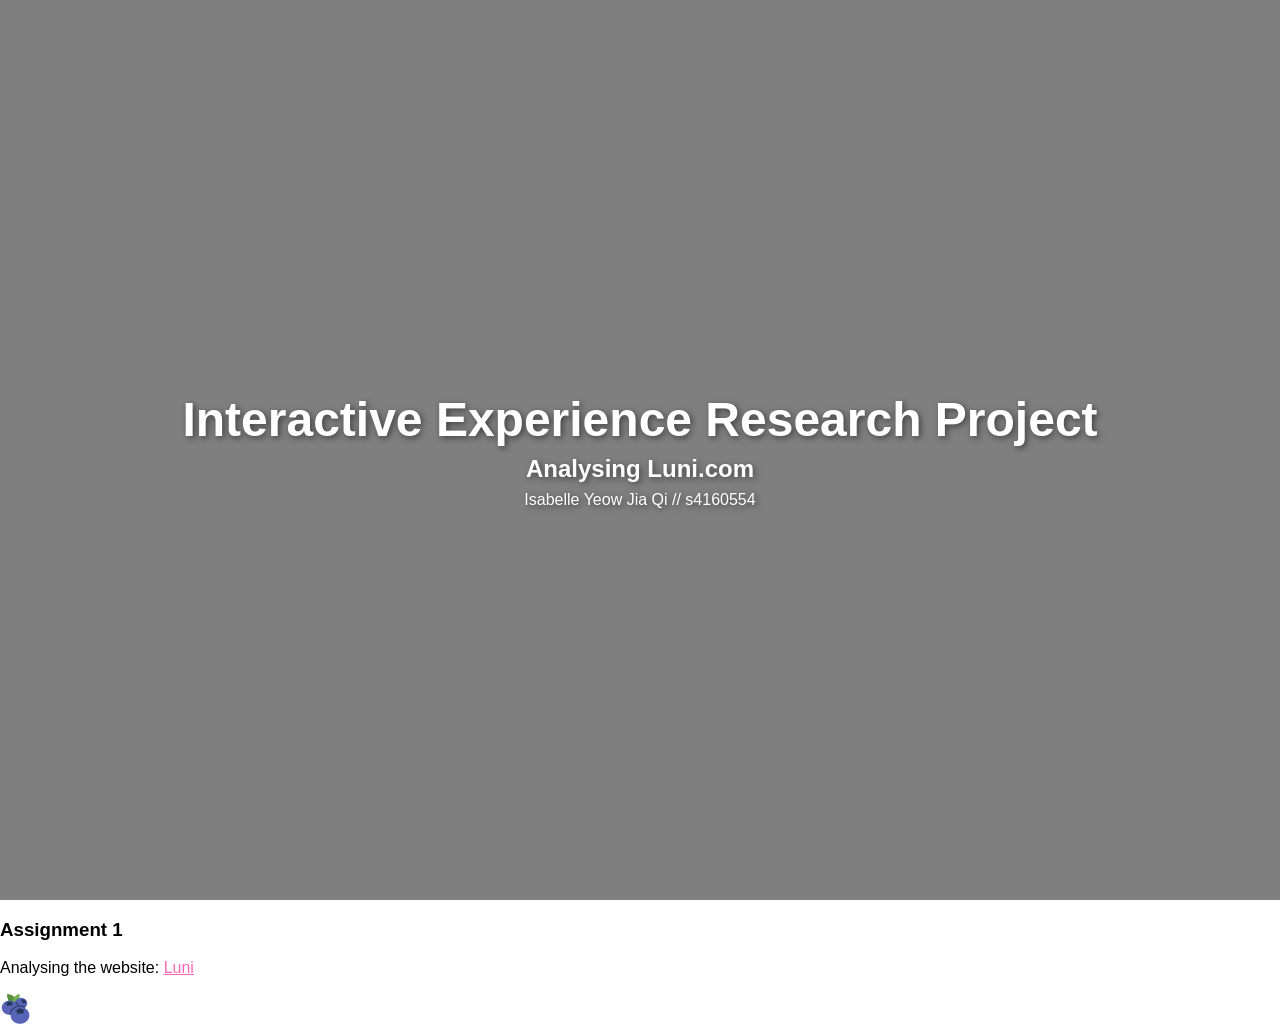
==== index.html @ 3b93ed71 "adjusting text sizes made it bigger and added drop shadow to make it easier to read. added some comm" ====
<!DOCTYPE html>
<html lang="en">

    <head>
<meta charset="UTF-8">
<meta name="viewport" content="width=device-width, initial-scale=1.0">
<title>Interactive Media</title>
<link rel="stylesheet" href="style.css">
    </head>
    <!--i linked the html file to my style to adjust everything-->
    <style>
            body {
                font-family: Arial, Helvetica, sans-serif;
                }
</style>
 <!--i chose this font because i wanted something easy quick and easy to read-->
</head>
      <body>

        <div class="video-hero">
    <video autoplay muted loop playsinline>
        <source src="img/landing-page.mp4" type="video/mp4">
    </video>
    <div class="hero-content">
        <h1>Interactive Experience Research Project</h1>
        <h3>Analysing Luni.com</h3>
        <p>Isabelle Yeow Jia Qi // s4160554</p>
    </div>
</div>
 <!--i wanted to try something new for the landing page and put a moving video for the first thing users see, i used a part of the screenrecording i took for this assignment. i searched around mdn to find out how to put this into my html and used claude to identify some errors i found while trying to reformat the video-->

<h3>Assignment 1</h3>

        <p>Analysing the website: 

            <a href= "https://luni.app" style="color: #ff69b4;">Luni</a>

        </p>
        <!--I asked claude.ai on the best fitting tags to use and I was contemplating between span and a href, it told me which one was best suited for this and I decided to go with a href as it allows the user to be brought to the link of the website as well.-->

    <img src="img/blueberry.png">  
        <!--write short comments here-->
        <!--== write long comments here ==-->
    </body>
</html>
---- style.css ----
* {
    box-sizing: border-box;
}

body {
    margin: 0;
    overflow-x: hidden;
    font-family: Arial, Helvetica, sans-serif;
}

.video-hero {
    position: relative;
    width: 100vw;
    max-width: 100%;
    height: 100vh;
    overflow: hidden;
    margin: 0;
}

.video-hero video {
    position: absolute;
    top: 0;
    left: 0;
    width: 100%;
    height: 100%;
    object-fit: cover;
}
/*these are some mdn and claude features that i searched about to help make format and make the video look nice*/
.video-hero::before {
    content: "";
    position: absolute;
    inset: 0;
    background: rgba(0, 0, 0, 0.5);
}

.hero-content {
    position: relative;
    z-index: 1;
    display: flex;
    flex-direction: column;
    align-items: center;
    justify-content: center;
    height: 100%;
    color: white;
    text-align: center;
    gap: 0.5rem;
}
.hero-content h1 {
    font-size: 3rem;
    margin: 0;
    text-shadow: 2px 2px 6px rgba(0, 0, 0, 0.5);
}

.hero-content h3 {
    font-size: 1.5rem;
    margin: 0;
    text-shadow: 2px 2px 6px rgba(0, 0, 0, 0.5);
}

.hero-content p {
    font-size: 1rem;
    margin: 0;
    text-shadow: 2px 2px 6px rgba(0, 0, 0, 0.5);
}
/*adjusting the text size and adding drop shadow to make it even easier to read since both pastel background and white text might clash*/

.hero-content h1,
.hero-content h3,
.hero-content p {
    margin: 0;
}
/*adding adjustments to the text so that everything is closer together and aligned in the middle*/

.video-hero video {
    position: absolute;
    top: 0;
    left: 0;
    width: 100%;
    height: 100%;
    object-fit: cover;
    filter: blur(4px);
}
/*i added blur to make the words more readable for the users, i think this makes the text a lot more clearer without taking away the movements of the video*/
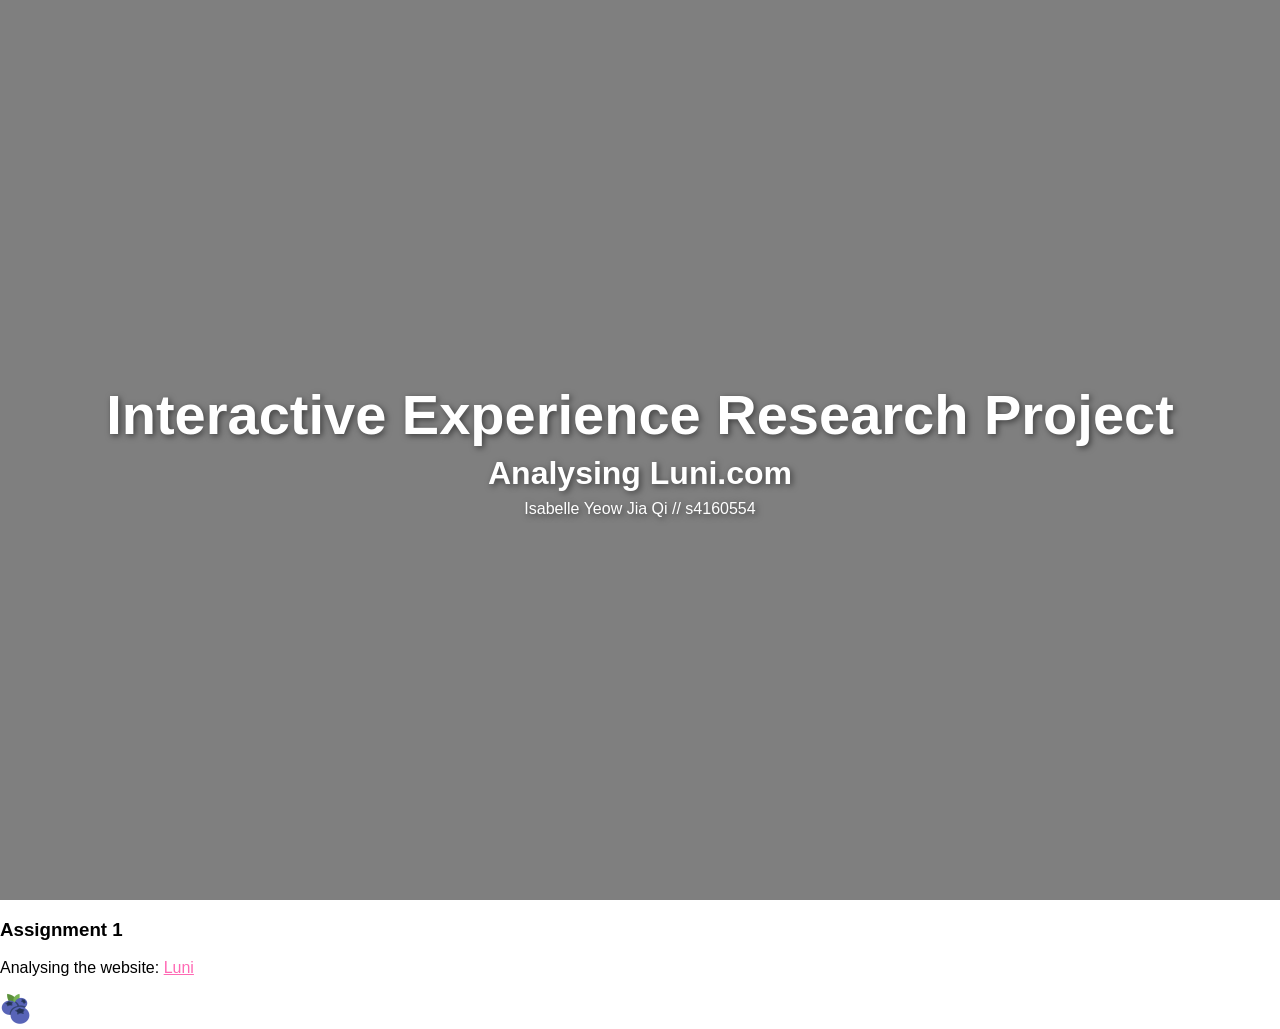
==== commit 756b7ef4: "more editing" ====
--- a/index.html
+++ b/index.html
@@ -12,9 +12,9 @@
             body {
                 font-family: Arial, Helvetica, sans-serif;
                 }
-</style>
+    </style>
  <!--i chose this font because i wanted something easy quick and easy to read-->
-</head>
+    </head>
       <body>
 
         <div class="video-hero">
--- a/style.css
+++ b/style.css
@@ -46,13 +46,13 @@
     gap: 0.5rem;
 }
 .hero-content h1 {
-    font-size: 3rem;
+    font-size: 3.5rem;
     margin: 0;
     text-shadow: 2px 2px 6px rgba(0, 0, 0, 0.5);
 }
 
 .hero-content h3 {
-    font-size: 1.5rem;
+    font-size: 2rem;
     margin: 0;
     text-shadow: 2px 2px 6px rgba(0, 0, 0, 0.5);
 }
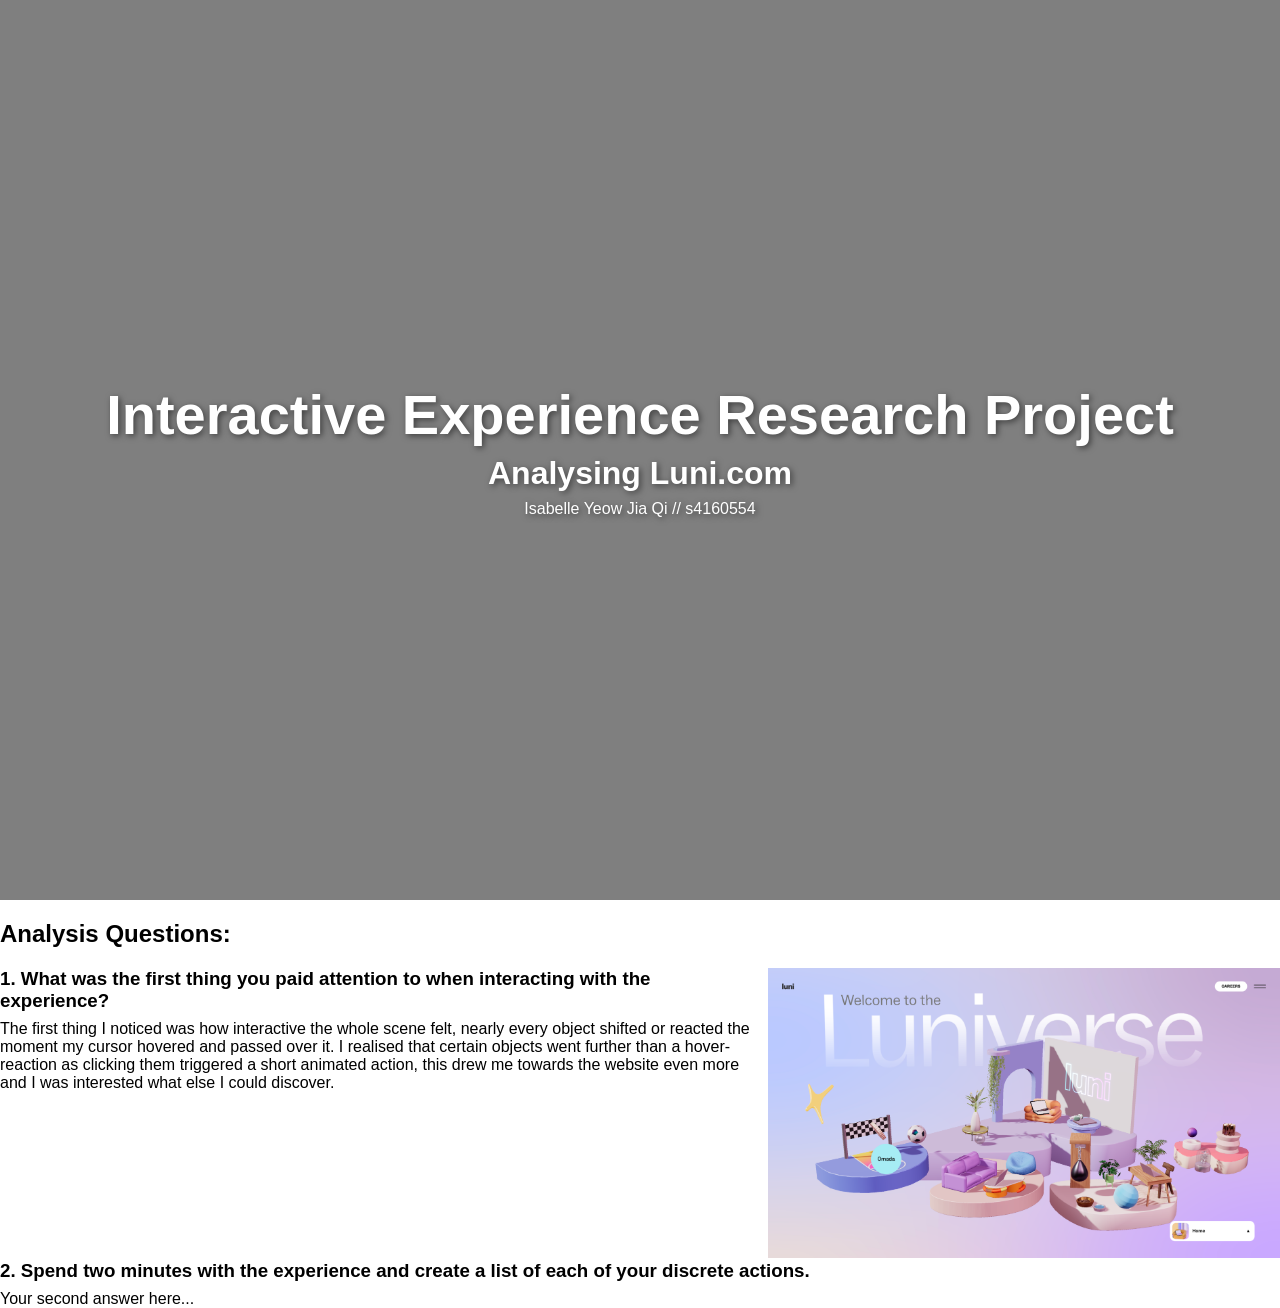
==== commit 94ba89ba: "first and second questio putting in the question, answers and images" ====
--- a/index.html
+++ b/index.html
@@ -29,16 +29,27 @@
 </div>
  <!--i wanted to try something new for the landing page and put a moving video for the first thing users see, i used a part of the screenrecording i took for this assignment. i searched around mdn to find out how to put this into my html and used claude to identify some errors i found while trying to reformat the video-->
 
-<h3>Assignment 1</h3>
 
-        <p>Analysing the website: 
 
-            <a href= "https://luni.app" style="color: #ff69b4;">Luni</a>
+ <h2>Analysis Questions:</h2>
+ <div class="all-questions">
+     <div class="question-row">
+        <div class="question-text">
+            <h3>1. What was the first thing you paid attention to when interacting with the experience?</h3>
+            <p>The first thing I noticed was how interactive the whole scene felt, nearly every object shifted or reacted the moment my cursor hovered and passed over it. I realised that certain objects went further than a hover-reaction as clicking them triggered a short animated action, this drew me towards the website even more and I was interested what else I could discover.</p>
+        </div>
+    <img src="img/luni-1.png" alt="Screenshot of Luni interaction">
+    </div>
+    <!--added my first question and answer with an image beside it-->
 
-        </p>
-        <!--I asked claude.ai on the best fitting tags to use and I was contemplating between span and a href, it told me which one was best suited for this and I decided to go with a href as it allows the user to be brought to the link of the website as well.-->
-
-    <img src="img/blueberry.png">  
+    <div class="question-row">
+        <div class="question-text">
+            <h3>2. Spend two minutes with the experience and create a list of each of your discrete actions.</h3>
+            <p>Your second answer here...</p>
+    </div>
+    
+    </div>
+    <!--comment-->
         <!--write short comments here-->
         <!--== write long comments here ==-->
     </body>
--- a/style.css
+++ b/style.css
@@ -80,4 +80,33 @@
     object-fit: cover;
     filter: blur(4px);
 }
-/*i added blur to make the words more readable for the users, i think this makes the text a lot more clearer without taking away the movements of the video*/+/*i added blur to make the words more readable for the users, i think this makes the text a lot more clearer without taking away the movements of the video*/
+
+.all-questions {
+    display: flex;
+    flex-direction: column;
+    gap: 0.1rem;
+}
+.question-row {
+    display: flex;
+    width: 100%;
+    gap: 0.5rem;
+    align-items: flex-start;
+}
+.question-text {
+    flex: 1;
+}
+
+.question-text h3 {
+    margin: 0 0 0.5rem 0;
+}
+
+.question-text p {
+    margin: 0;
+}
+
+.question-row img {
+    max-width: 40%;
+    height: auto;
+}
+/*trying to fix the size of the image and making sure that they are side by side to make it look more clean and orderly as well as the text*/
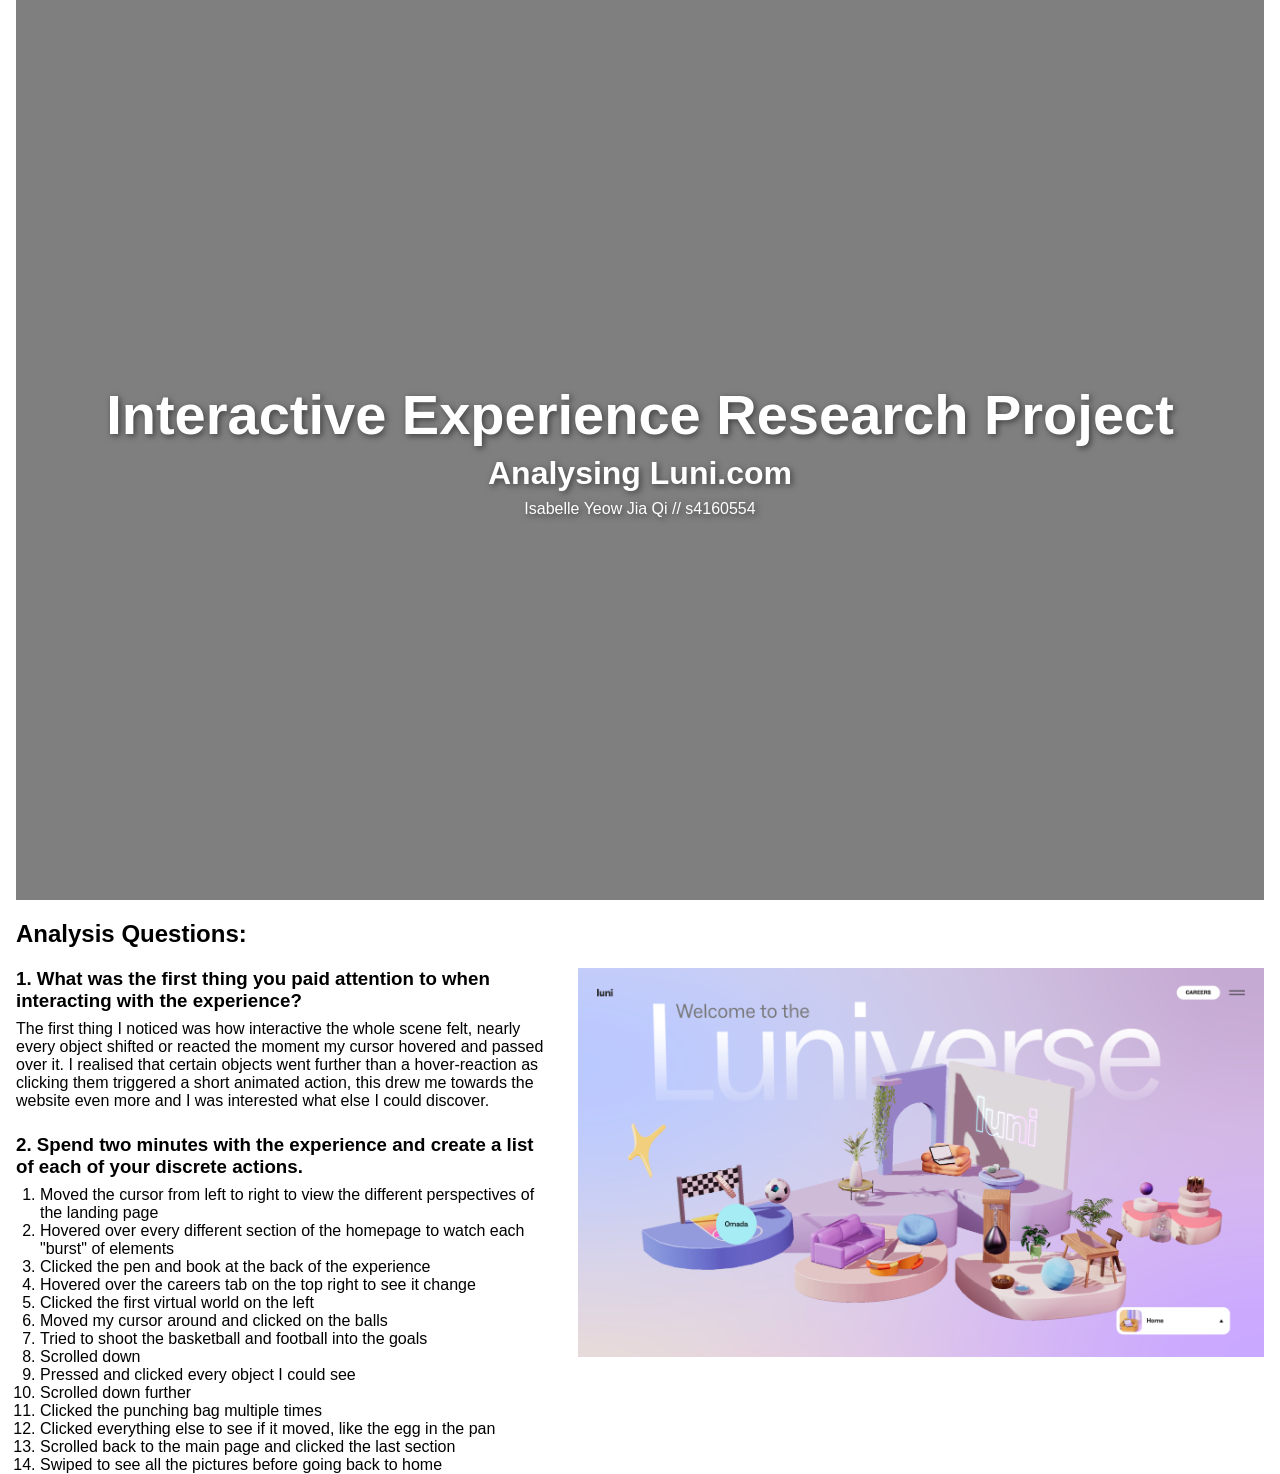
==== commit f32cfc2c: "editing" ====
--- a/index.html
+++ b/index.html
@@ -33,20 +33,35 @@
 
  <h2>Analysis Questions:</h2>
  <div class="all-questions">
-     <div class="question-row">
+
+     <div class="question-group">
+        <div class="questions-column">
+            <div class="question-text">
+                <h3>1. What was the first thing you paid attention to when interacting with the experience?</h3>
+                    <p>The first thing I noticed was how interactive the whole scene felt, nearly every object shifted or reacted the moment my cursor hovered and passed over it. I realised that certain objects went further than a hover-reaction as clicking them triggered a short animated action, this drew me towards the website even more and I was interested what else I could discover.</p>
+        </div>
         <div class="question-text">
-            <h3>1. What was the first thing you paid attention to when interacting with the experience?</h3>
-            <p>The first thing I noticed was how interactive the whole scene felt, nearly every object shifted or reacted the moment my cursor hovered and passed over it. I realised that certain objects went further than a hover-reaction as clicking them triggered a short animated action, this drew me towards the website even more and I was interested what else I could discover.</p>
-        </div>
+    <h3>2. Spend two minutes with the experience and create a list of each of your discrete actions.</h3>
+    <ol>
+        <li>Moved the cursor from left to right to view the different perspectives of the landing page</li>
+        <li>Hovered over every different section of the homepage to watch each "burst" of elements</li>
+        <li>Clicked the pen and book at the back of the experience</li>
+        <li>Hovered over the careers tab on the top right to see it change</li>
+        <li>Clicked the first virtual world on the left</li>
+        <li>Moved my cursor around and clicked on the balls</li>
+        <li>Tried to shoot the basketball and football into the goals</li>
+        <li>Scrolled down</li>
+        <li>Pressed and clicked every object I could see</li>
+        <li>Scrolled down further</li>
+        <li>Clicked the punching bag multiple times</li>
+        <li>Clicked everything else to see if it moved, like the egg in the pan</li>
+        <li>Scrolled back to the main page and clicked the last section</li>
+        <li>Swiped to see all the pictures before going back to home</li>
+    </ol>
+</div>
+    </div>
     <img src="img/luni-1.png" alt="Screenshot of Luni interaction">
-    </div>
-    <!--added my first question and answer with an image beside it-->
-
-    <div class="question-row">
-        <div class="question-text">
-            <h3>2. Spend two minutes with the experience and create a list of each of your discrete actions.</h3>
-            <p>Your second answer here...</p>
-    </div>
+</div>
     
     </div>
     <!--comment-->
--- a/style.css
+++ b/style.css
@@ -4,6 +4,7 @@
 
 body {
     margin: 0;
+    padding: 0 1rem;
     overflow-x: hidden;
     font-family: Arial, Helvetica, sans-serif;
 }
@@ -14,17 +15,9 @@
     max-width: 100%;
     height: 100vh;
     overflow: hidden;
-    margin: 0;
+    margin: 00rem;
 }
 
-.video-hero video {
-    position: absolute;
-    top: 0;
-    left: 0;
-    width: 100%;
-    height: 100%;
-    object-fit: cover;
-}
 /*these are some mdn and claude features that i searched about to help make format and make the video look nice*/
 .video-hero::before {
     content: "";
@@ -87,14 +80,17 @@
     flex-direction: column;
     gap: 0.1rem;
 }
-.question-row {
+.question-group {
     display: flex;
-    width: 100%;
-    gap: 0.5rem;
+    gap: 1.5rem;
     align-items: flex-start;
 }
-.question-text {
+
+.questions-column {
     flex: 1;
+    display: flex;
+    flex-direction: column;
+    gap: 1.5rem;
 }
 
 .question-text h3 {
@@ -105,8 +101,26 @@
     margin: 0;
 }
 
+.question-group img {
+    max-width: 55%;
+    height: auto;
+}
+
 .question-row img {
     max-width: 40%;
+    max-height: 250px;
+    object-fit: cover;
     height: auto;
 }
-/*trying to fix the size of the image and making sure that they are side by side to make it look more clean and orderly as well as the text*/+/*trying to fix the size of the image and making sure that they are side by side to make it look more clean and orderly as well as the text*/
+
+ol {
+    list-style: decimal;
+    padding-left: 1.5rem;
+}
+
+.question-text ol {
+    margin: 0;
+}
+/* i added numbers to the list to make it easier to read*/
+
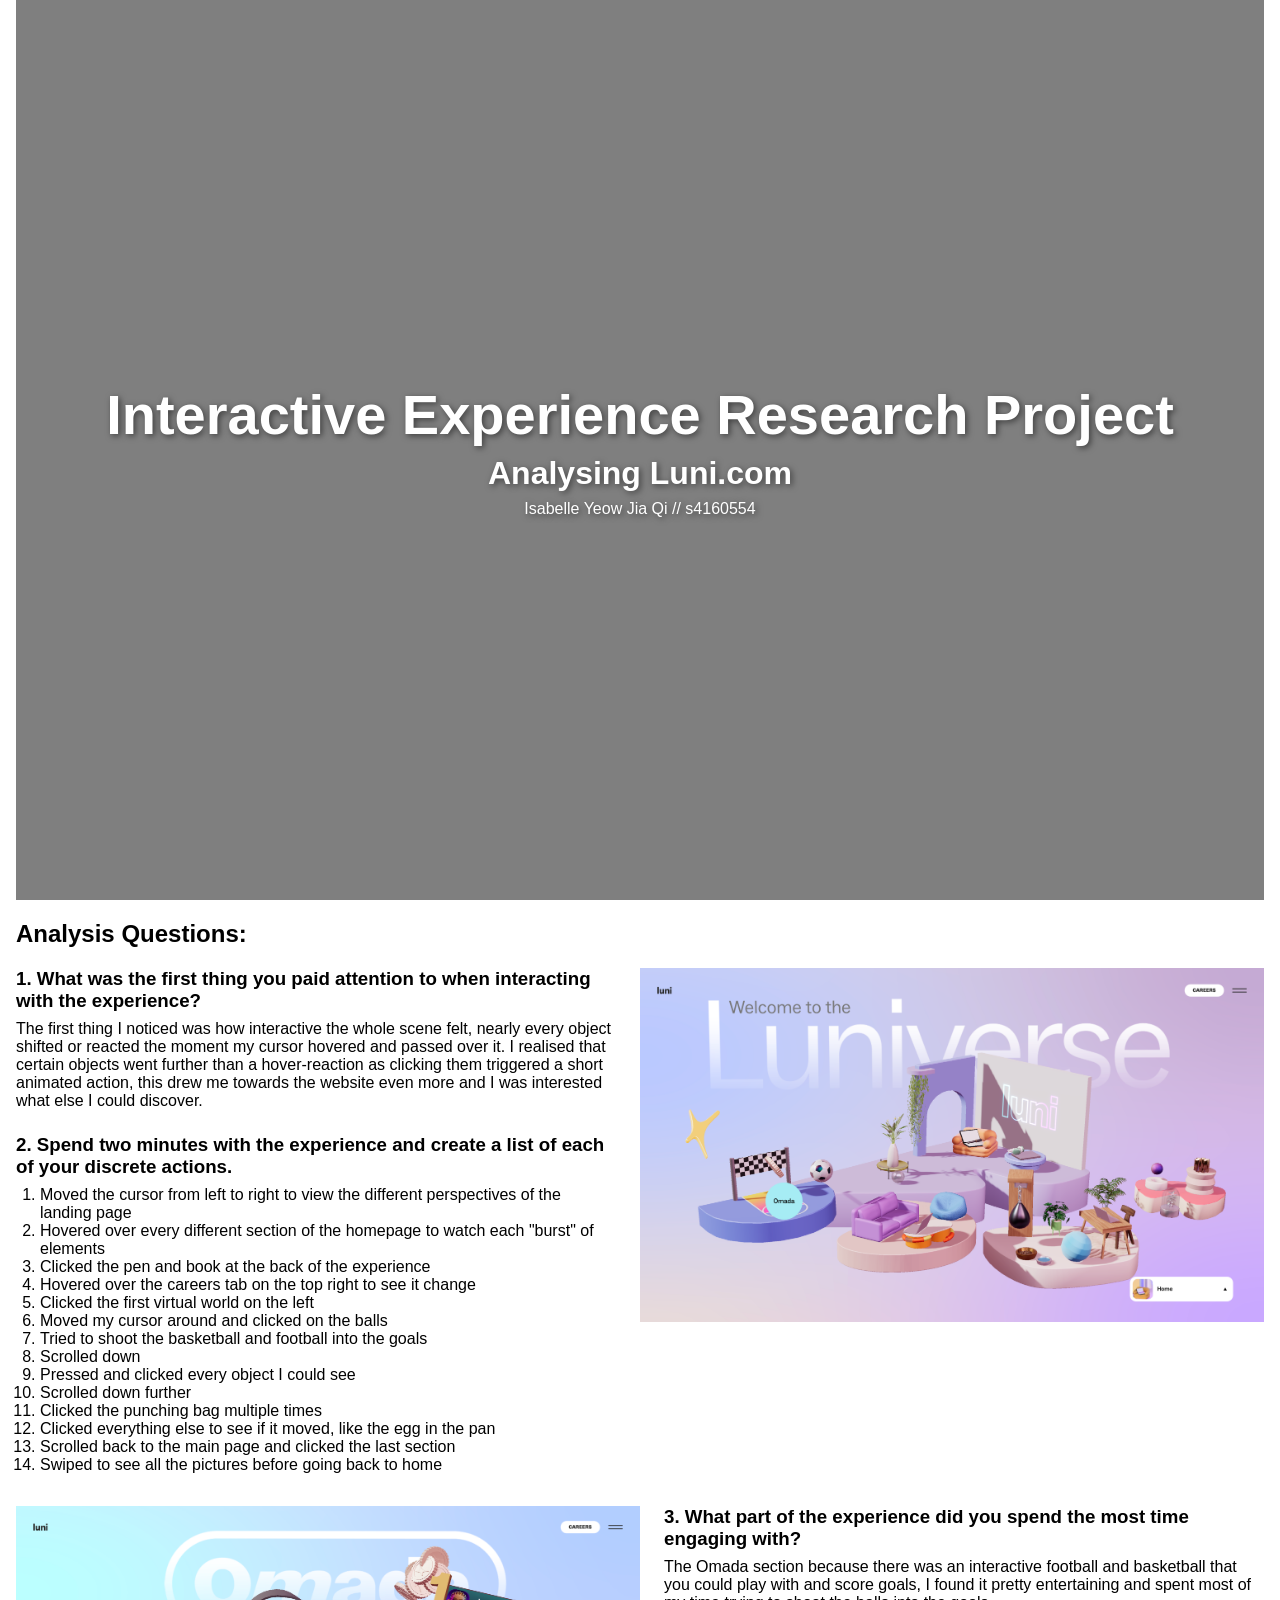
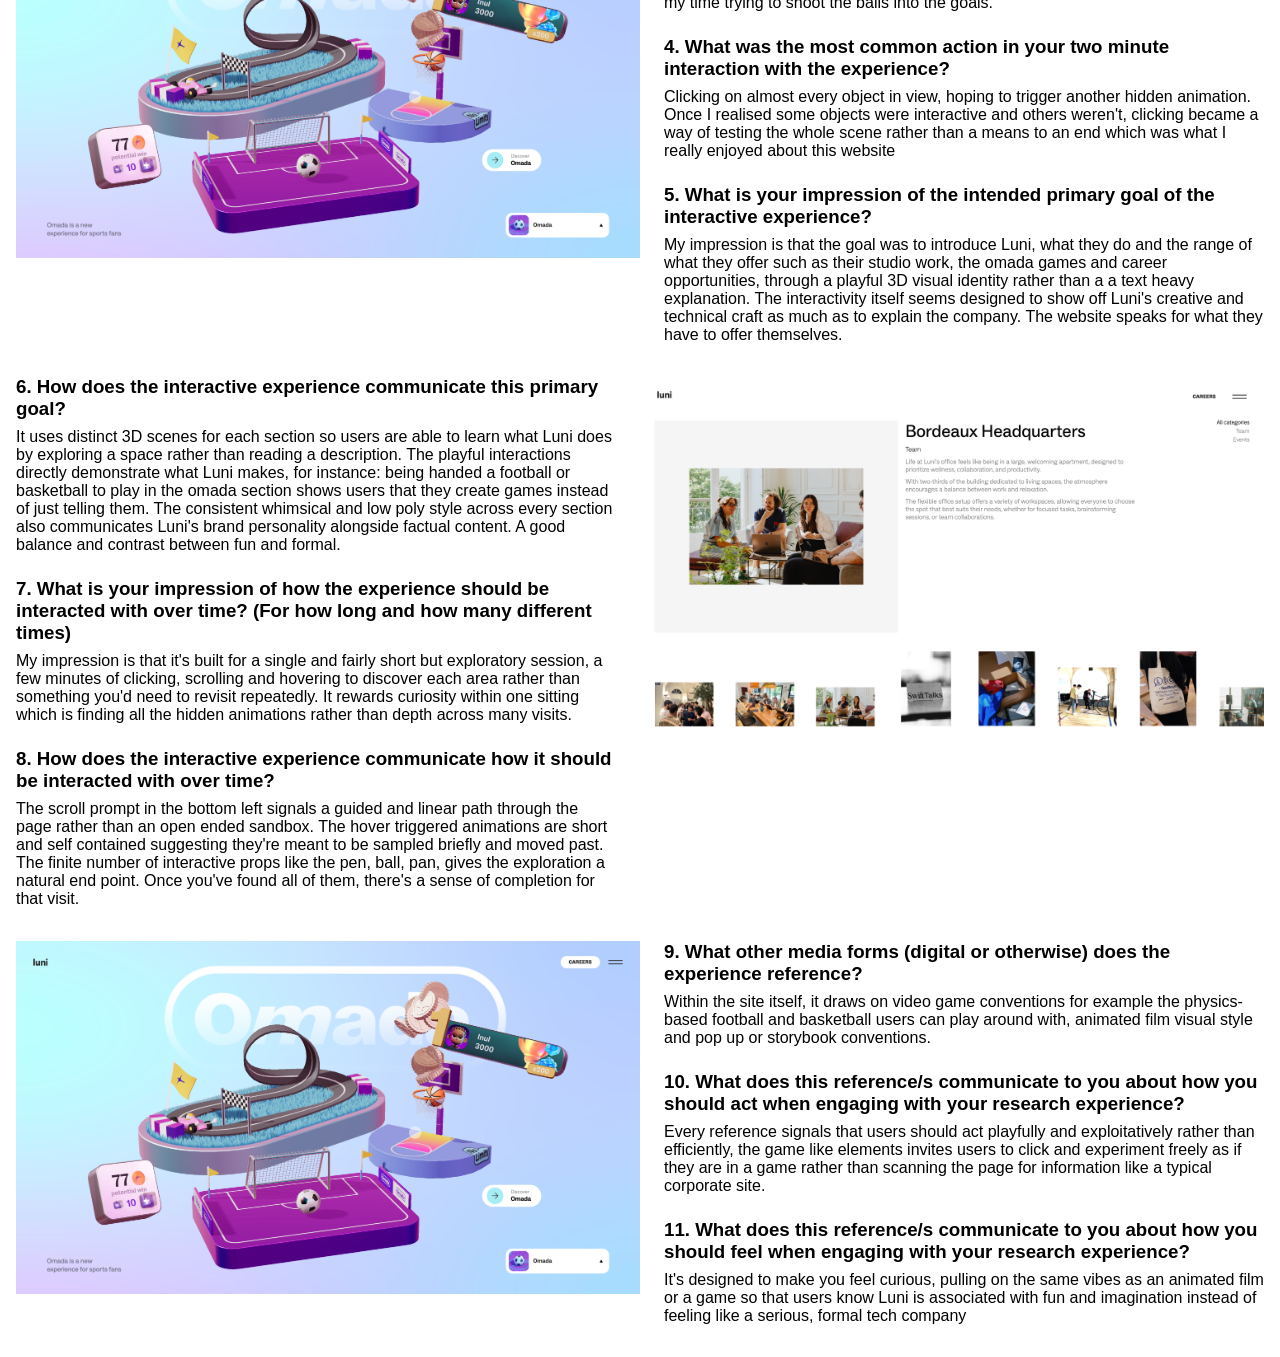
==== commit c3b10717: "added a lot of the next few questions added images and texts of the next few ques" ====
--- a/index.html
+++ b/index.html
@@ -58,12 +58,72 @@
         <li>Scrolled back to the main page and clicked the last section</li>
         <li>Swiped to see all the pictures before going back to home</li>
     </ol>
+    <!--added lists to the second question to show format and its easier to read. i made this under the first question and beside the image to make it aesthetically pleasing.-->
 </div>
     </div>
     <img src="img/luni-1.png" alt="Screenshot of Luni interaction">
 </div>
     
     </div>
+
+        <div class="question-group reverse">
+            <div class="questions-column">
+            <div class="question-text">
+                <h3>3. What part of the experience did you spend the most time engaging with?</h3>
+                    <p>The Omada section because there was an interactive football and basketball that you could play with and score goals, I found it pretty entertaining and spent most of my time trying to shoot the balls into the goals. </p>
+        </div>
+        <div class="question-text">
+            <h3>4. What was the most common action in your two minute interaction with the experience?</h3>
+            <p>Clicking on almost every object in view, hoping to trigger another hidden animation. Once I realised some objects were interactive and others weren't, clicking became a way of testing the whole scene rather than a means to an end which was what I really enjoyed about this website</p>
+        </div>
+        <div class="question-text">
+            <h3>5. What is your impression of the intended primary goal of the interactive experience?</h3>
+            <p>My impression is that the goal was to introduce Luni, what they do and the range of what they offer such as their studio work, the omada games and career opportunities, through a playful 3D visual identity rather than a a text heavy explanation. The interactivity itself seems designed to show off Luni's creative and technical craft as much as to explain the company. The website speaks for what they have to offer themselves.</p>
+        </div>
+    </div>
+    <img src="img/bkb.png">
+</div>
+<!--placed the next few questions on the other side, inserted a picture of basketball because it relates to the answers-->
+
+ <div class="all-questions">
+
+     <div class="question-group">
+        <div class="questions-column">
+            <div class="question-text">
+                <h3>6. How does the interactive experience communicate this primary goal?</h3>
+                    <p>It uses distinct 3D scenes for each section so users are able to learn what Luni does by exploring a space rather than reading a description. The playful interactions directly demonstrate what Luni makes, for instance: being handed a football or basketball to play in the omada section shows users that they create games instead of just telling them. The consistent whimsical and low poly style across every section also communicates Luni's brand personality alongside factual content. A good balance and contrast between fun and formal.</p>
+        </div>
+            <div class="question-text">
+                <h3>7. What is your impression of how the experience should be interacted with over time? (For how long and how many different times)</h3>
+                    <p>My impression is that it's built for a single and fairly short but exploratory session, a few minutes of clicking, scrolling and hovering to discover each area rather than something you'd need to revisit repeatedly. It rewards curiosity within one sitting which is finding all the hidden animations rather than depth across many visits.</p>
+        </div>
+        <div class="question-text">
+        <h3>8. How does the interactive experience communicate how it should be interacted with over time?</h3>
+            <p>The scroll prompt in the bottom left signals a guided and linear path through the page rather than an open ended sandbox. The hover triggered animations are short and self contained suggesting they're meant to be sampled briefly and moved past. The finite number of interactive props like the pen, ball, pan, gives the exploration a natural end point. Once you've found all of them, there's a sense of completion for that visit.</p>
+        </div>
+        </div>
+            <img src="img/luni-2.png">
+        </div>
+<!--formatted and fixed the next 3 answers, had a bit of difficulty trying to align them all together and after rereading my code about 4 to 5 times i realised that i had an extra </div> that i wasnt aware of. after i took it out everything was where i wanted it to be.-->
+         <div class="question-group reverse">
+            <div class="questions-column">
+            <div class="question-text">
+                <h3>9. What other media forms (digital or otherwise) does the experience reference?</h3>
+                    <p>Within the site itself, it draws on video game conventions for example the physics-based football and basketball users can play around with, animated film visual style and pop up or storybook conventions.</p>
+            </div>
+                <div class="question-text">
+                    <h3>10. What does this reference/s communicate to you about how you should act when engaging with your research experience?</h3>
+                        <p>Every reference signals that users should act playfully and exploitatively rather than efficiently, the game like elements invites users to click and experiment freely as if they are in a game rather than scanning the page for information like a typical corporate site.</p>
+            </div>
+                <div class="question-text">
+                    <h3>11. What does this reference/s communicate to you about how you should feel when engaging with your research experience?</h3>
+                        <p>It's designed to make you feel curious, pulling on the same vibes as an animated film or a game so that users know Luni is associated with fun and imagination instead of feeling like a serious, formal tech company</p>
+                </div>
+                </div>
+    <img src="img/bkb.png">
+</div>
+    
+    
     <!--comment-->
         <!--write short comments here-->
         <!--== write long comments here ==-->
--- a/style.css
+++ b/style.css
@@ -15,7 +15,7 @@
     max-width: 100%;
     height: 100vh;
     overflow: hidden;
-    margin: 00rem;
+    margin: 0rem;
 }
 
 /*these are some mdn and claude features that i searched about to help make format and make the video look nice*/
@@ -84,10 +84,11 @@
     display: flex;
     gap: 1.5rem;
     align-items: flex-start;
+    margin-bottom: 2rem;
 }
 
 .questions-column {
-    flex: 1;
+    flex: 2;
     display: flex;
     flex-direction: column;
     gap: 1.5rem;
@@ -102,7 +103,7 @@
 }
 
 .question-group img {
-    max-width: 55%;
+    max-width: 50%;
     height: auto;
 }
 
@@ -124,3 +125,12 @@
 }
 /* i added numbers to the list to make it easier to read*/
 
+.question-group.reverse {
+    flex-direction: row-reverse;
+}
+.question-group.reverse img {
+    max-width: 50%;
+}
+/* i want to do the same thing again but the other way around so i looked for something that could flip it on mdn and it showed me this option.*/
+
+
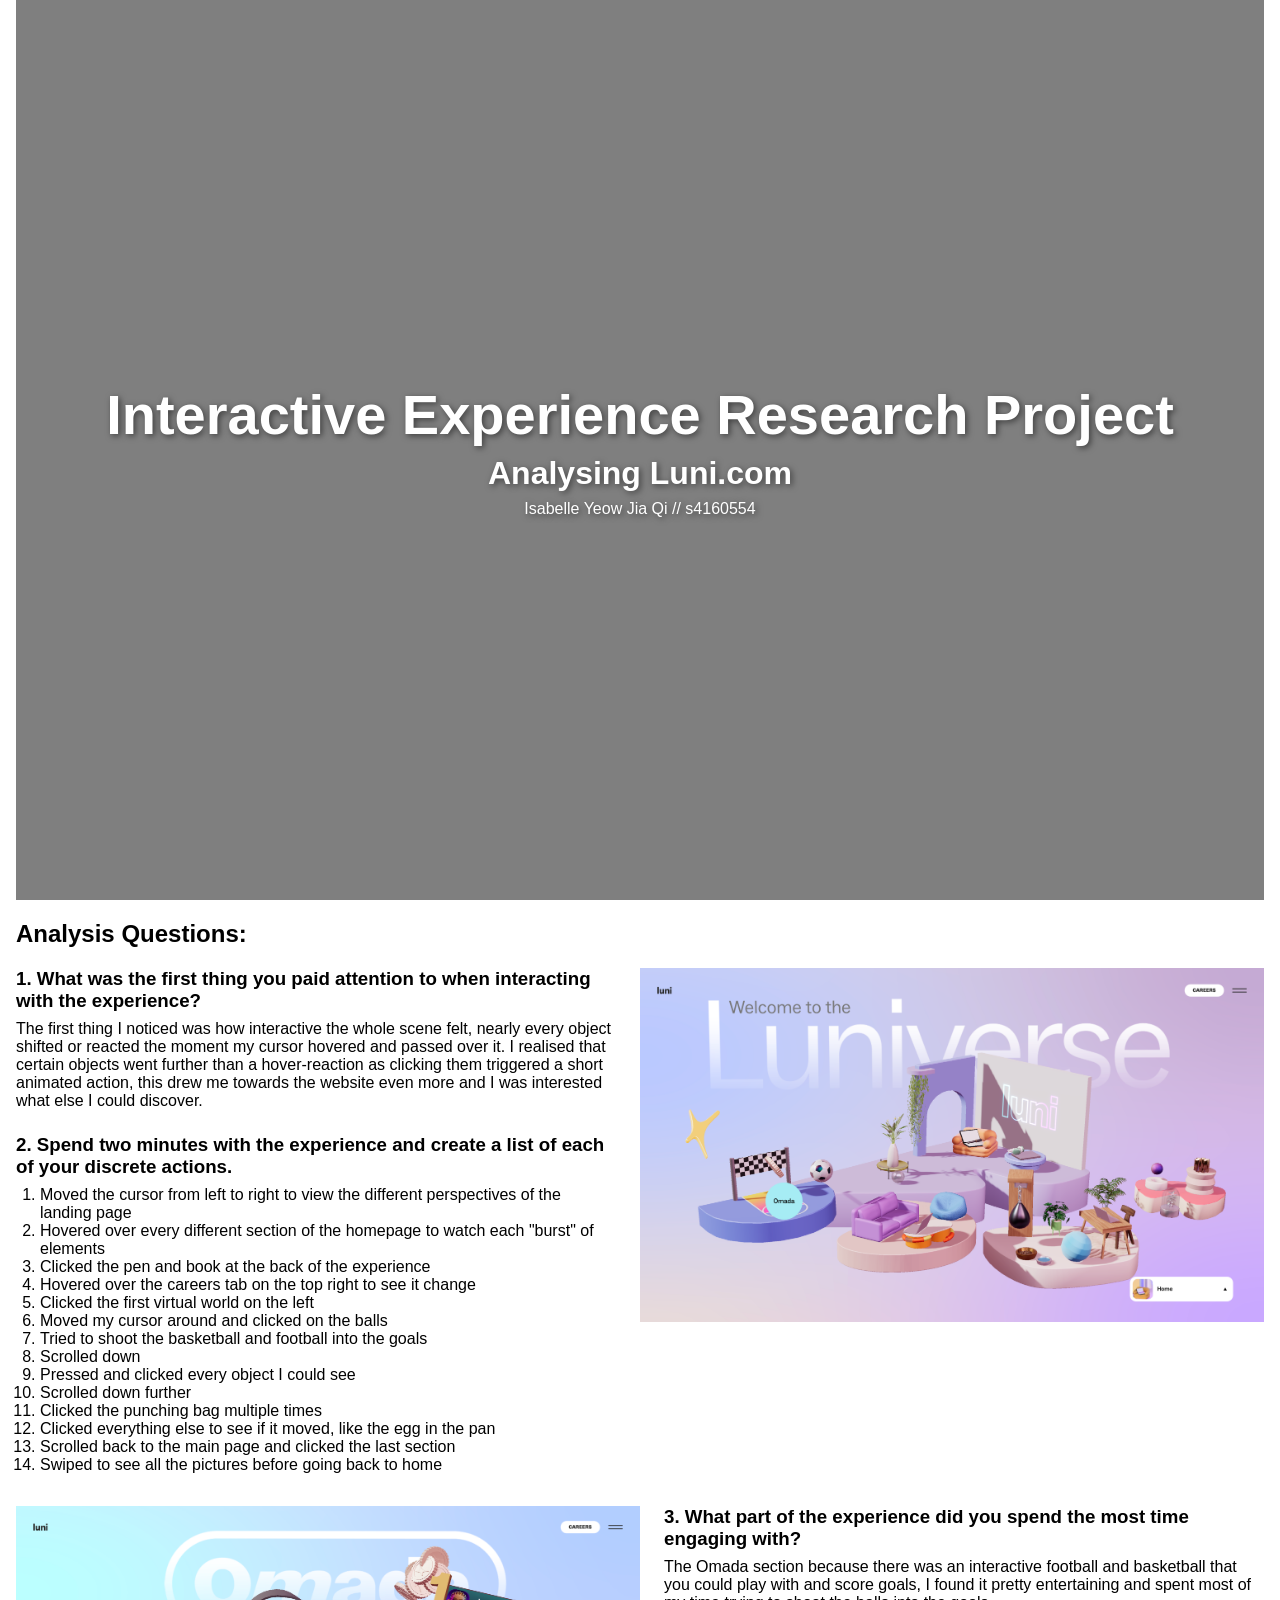
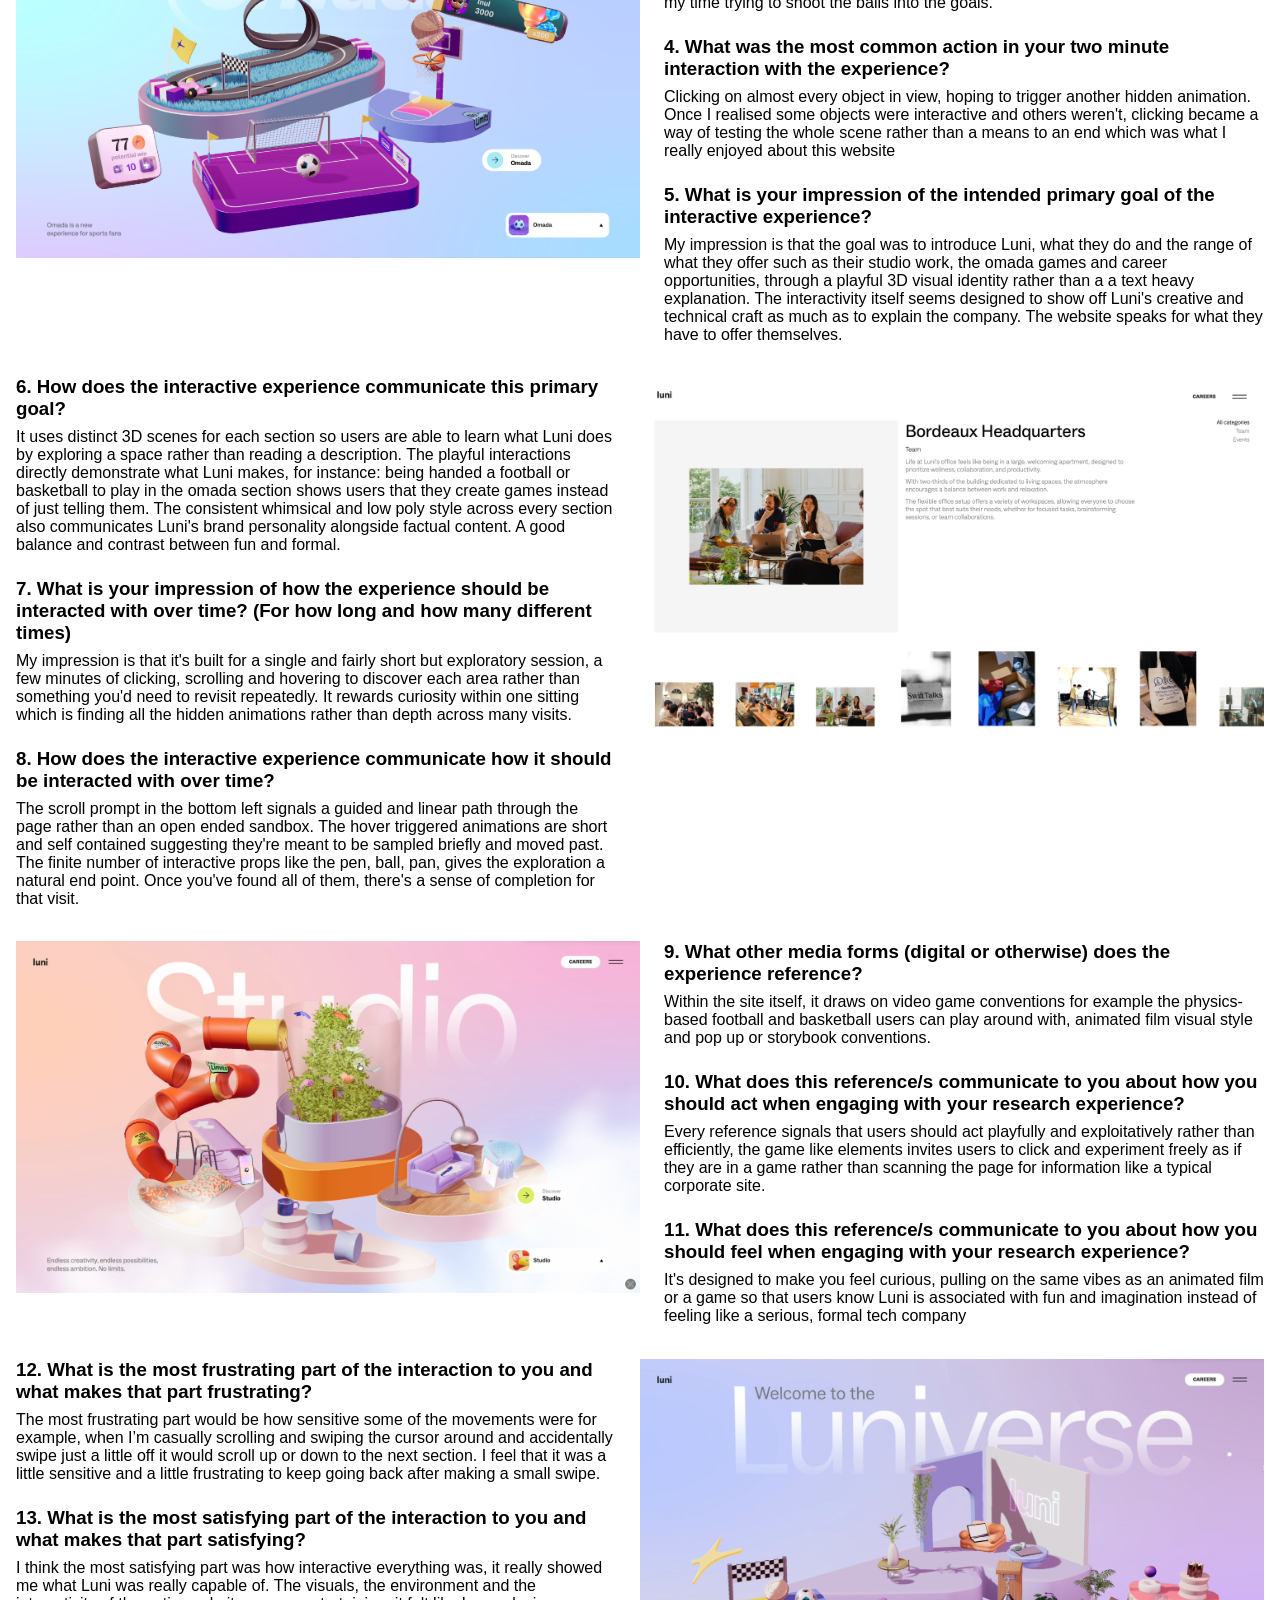
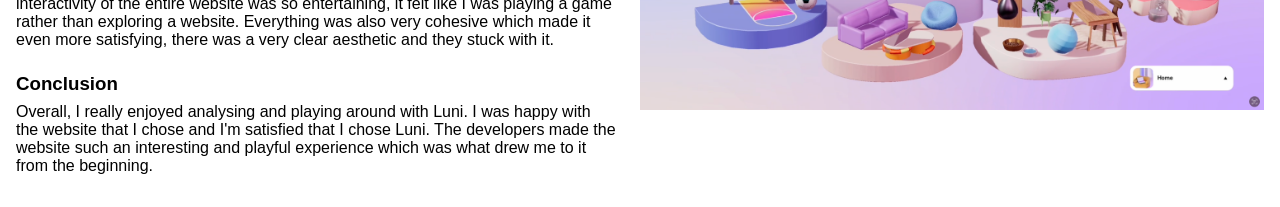
==== commit 3aea51e8: "final questions and images added" ====
--- a/index.html
+++ b/index.html
@@ -120,10 +120,30 @@
                         <p>It's designed to make you feel curious, pulling on the same vibes as an animated film or a game so that users know Luni is associated with fun and imagination instead of feeling like a serious, formal tech company</p>
                 </div>
                 </div>
-    <img src="img/bkb.png">
+    <img src="img/studio.png">
 </div>
+<!--next set of questions added, keeping the same format-->
     
-    
+ <div class="all-questions">
+
+     <div class="question-group">
+        <div class="questions-column">
+            <div class="question-text">
+                <h3>12. What is the most frustrating part of the interaction to you and what makes that part frustrating?</h3>
+                    <p>The most frustrating part would be how sensitive some of the movements were for example, when I’m casually scrolling and swiping the cursor around and accidentally swipe just a little off it would scroll up or down to the next section. I feel that it was a little sensitive and a little frustrating to keep going back after making a small swipe.</p>
+        </div>
+            <div class="question-text">
+                <h3>13. What is the most satisfying part of the interaction to you and what makes that part satisfying?</h3>
+                    <p>I think the most satisfying part was how interactive everything was, it really showed me what Luni was really capable of. The visuals, the environment and the interactivity of the entire website was so entertaining, it felt like I was playing a game rather than exploring a website. Everything was also very cohesive which made it even more satisfying, there was a very clear aesthetic and they stuck with it. </p>
+        </div>
+        <div class="question-text">
+        <h3>Conclusion</h3>
+            <p>Overall, I really enjoyed analysing and playing around with Luni. I was happy with the website that I chose and I'm satisfied that I chose Luni. The developers made the website such an interesting and playful experience which was what drew me to it from the beginning.</p>
+        </div>
+        </div>
+            <img src="img/mainscreen.png">
+        </div>    
+
     <!--comment-->
         <!--write short comments here-->
         <!--== write long comments here ==-->
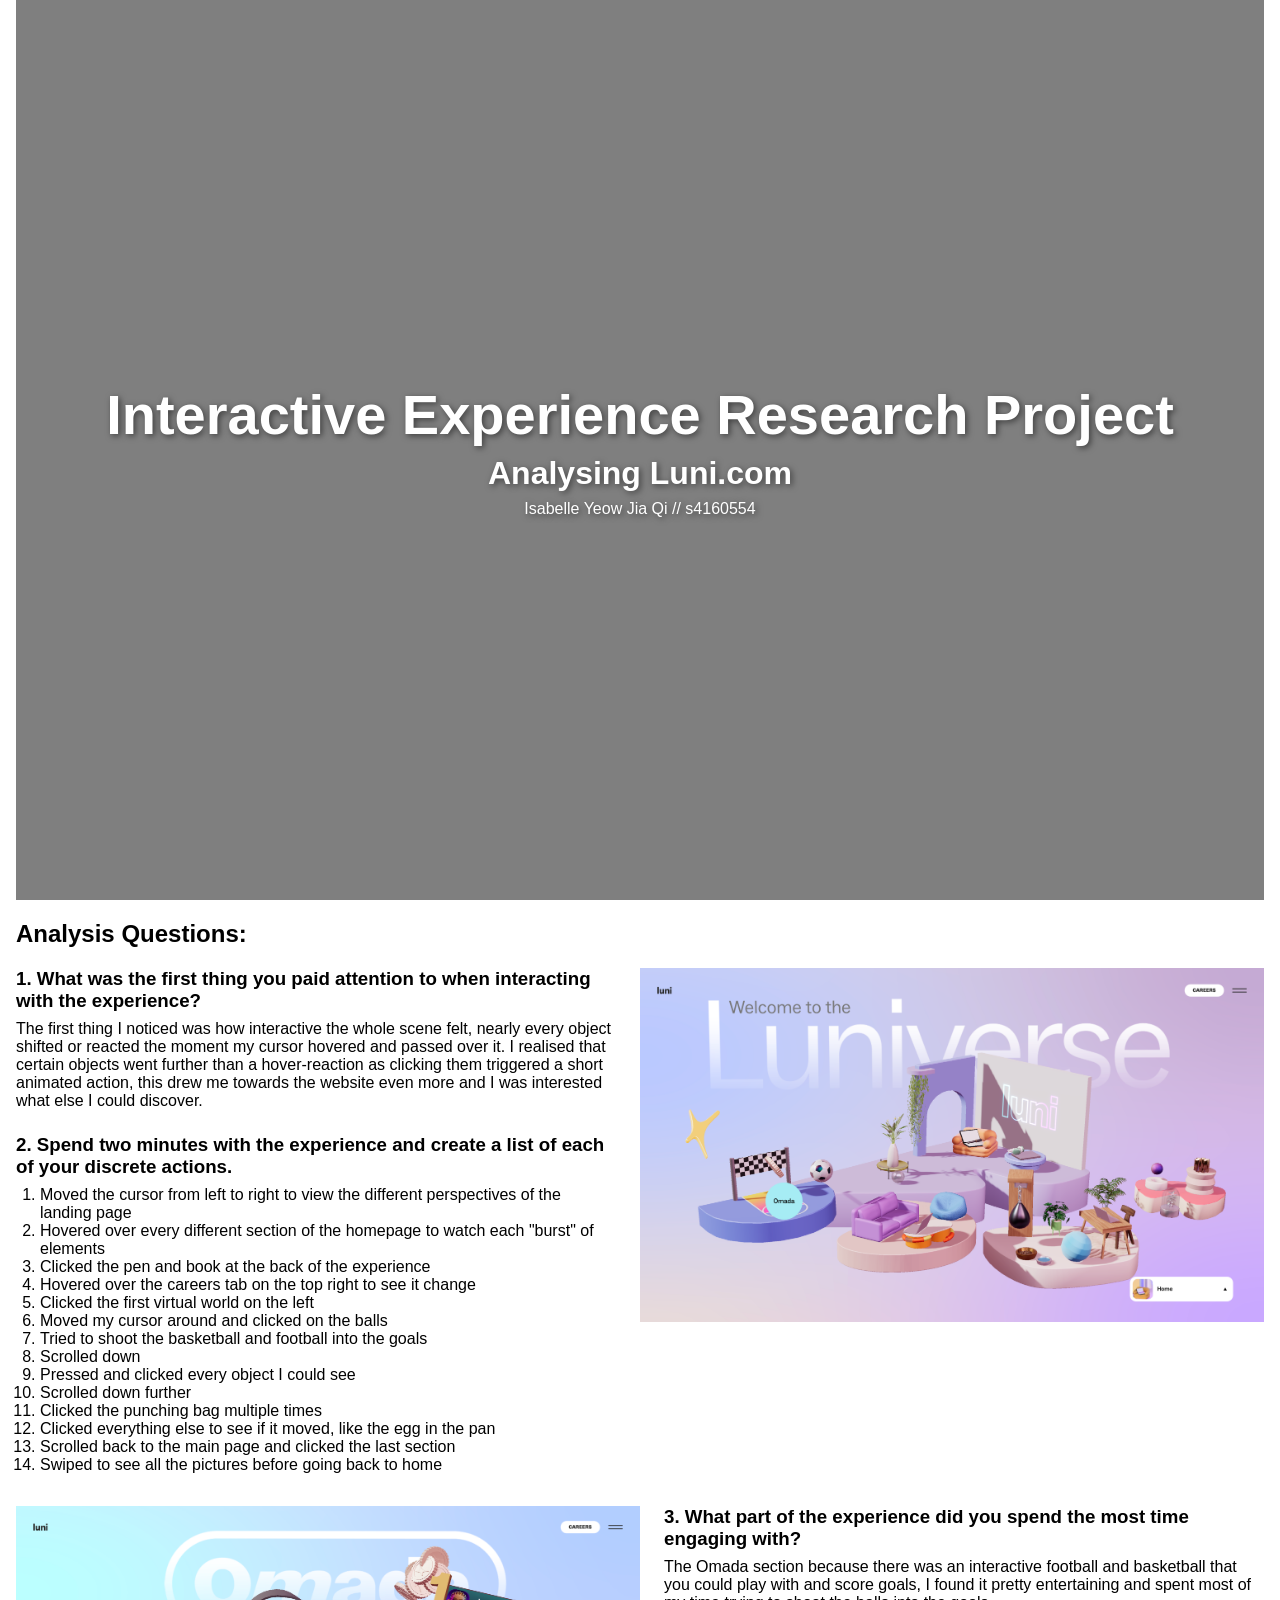
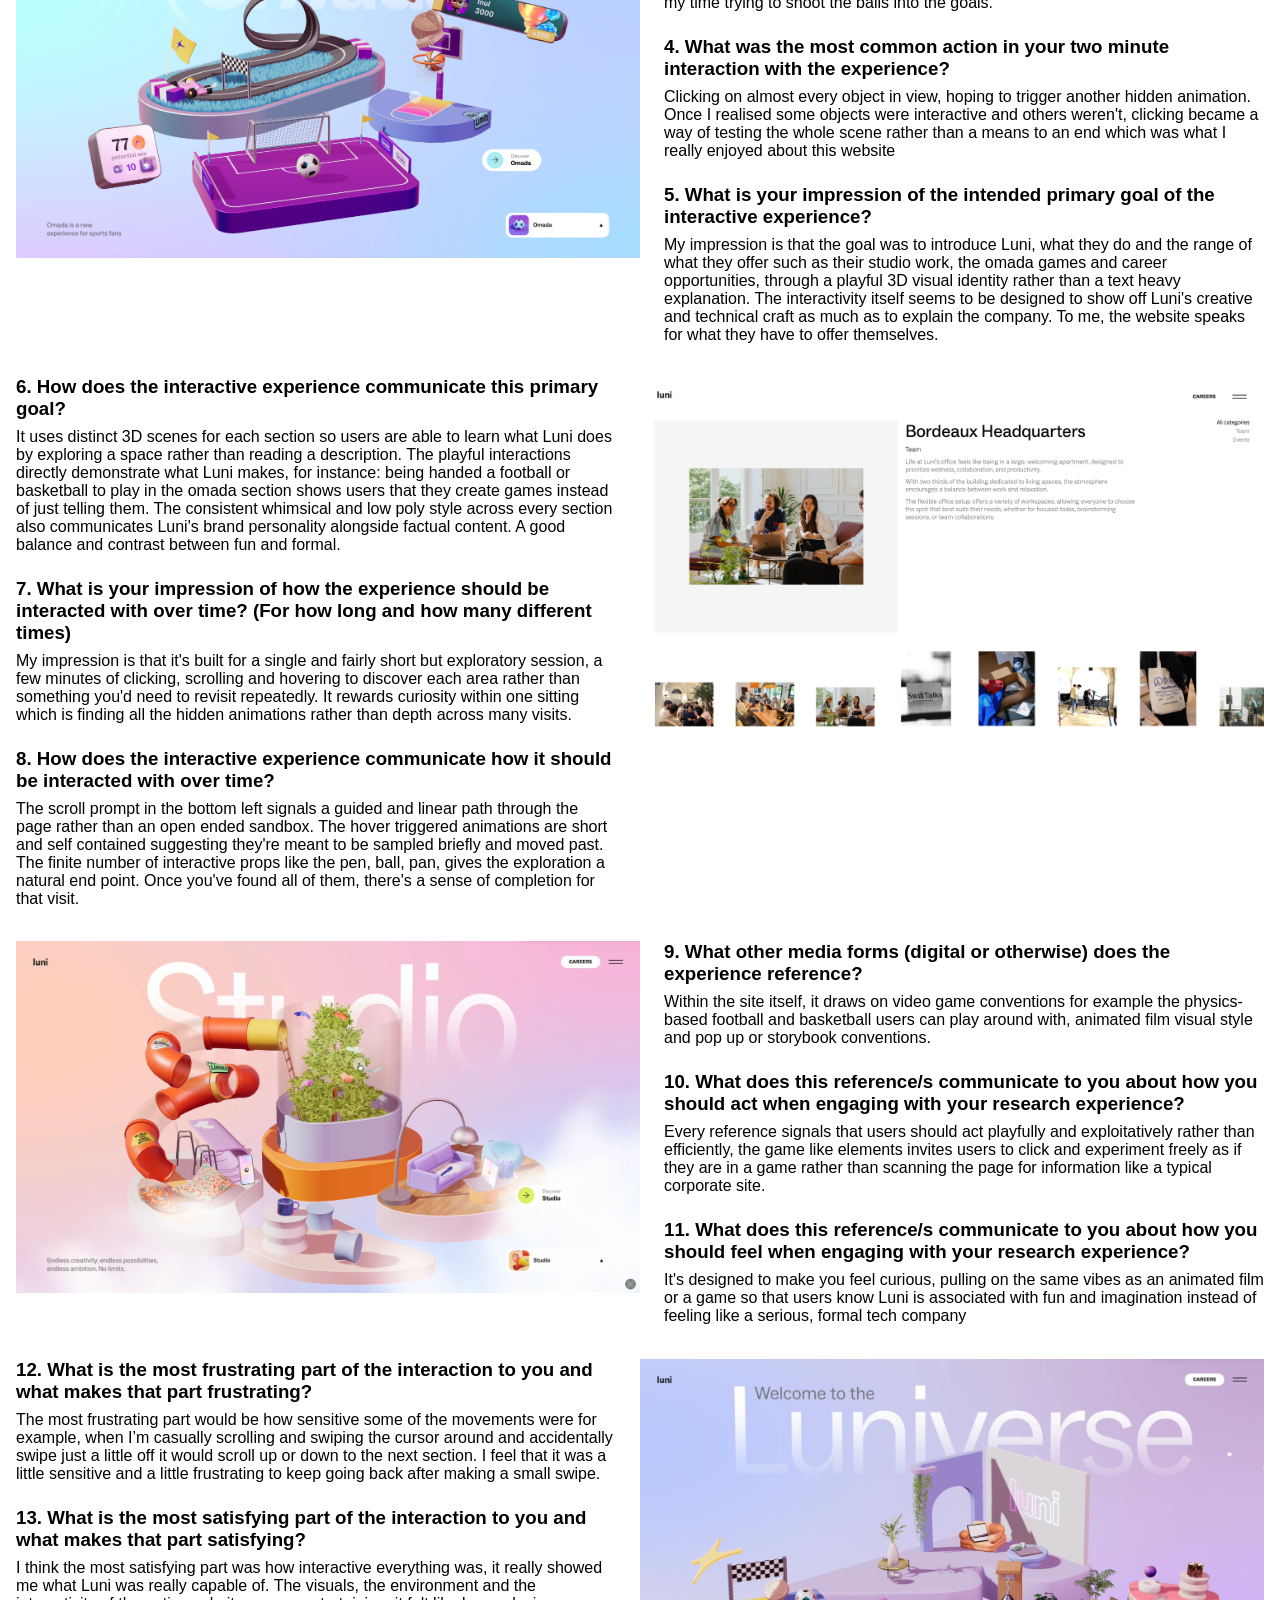
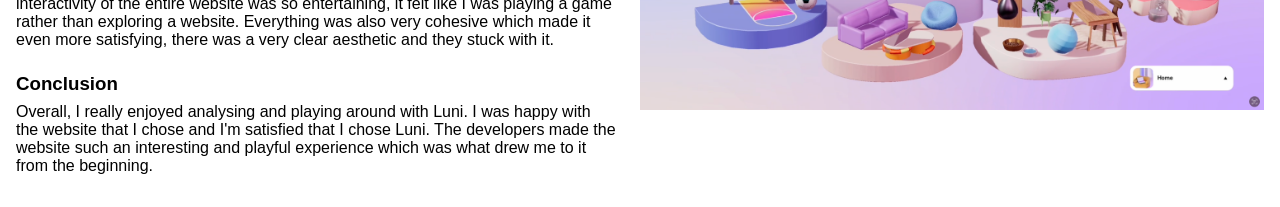
==== commit 5b302e39: "final proofreading and editing" ====
--- a/index.html
+++ b/index.html
@@ -61,8 +61,9 @@
     <!--added lists to the second question to show format and its easier to read. i made this under the first question and beside the image to make it aesthetically pleasing.-->
 </div>
     </div>
-    <img src="img/luni-1.png" alt="Screenshot of Luni interaction">
+    <img src="img/luni-1.png">
 </div>
+<!--all my images are screenshots from the screenrecording that i took-->
     
     </div>
 
@@ -78,7 +79,7 @@
         </div>
         <div class="question-text">
             <h3>5. What is your impression of the intended primary goal of the interactive experience?</h3>
-            <p>My impression is that the goal was to introduce Luni, what they do and the range of what they offer such as their studio work, the omada games and career opportunities, through a playful 3D visual identity rather than a a text heavy explanation. The interactivity itself seems designed to show off Luni's creative and technical craft as much as to explain the company. The website speaks for what they have to offer themselves.</p>
+            <p>My impression is that the goal was to introduce Luni, what they do and the range of what they offer such as their studio work, the omada games and career opportunities, through a playful 3D visual identity rather than a text heavy explanation. The interactivity itself seems to be designed to show off Luni's creative and technical craft as much as to explain the company. To me, the website speaks for what they have to offer themselves.</p>
         </div>
     </div>
     <img src="img/bkb.png">
@@ -144,7 +145,7 @@
             <img src="img/mainscreen.png">
         </div>    
 
-    <!--comment-->
+    <!--editing the images and writing up my conclusion and the last few questions left. going into proofread everything before submitting. as of right now, everything's looking pretty good and neat which is what i want to go for, easy to read yet aesthetically pleasing-->
         <!--write short comments here-->
         <!--== write long comments here ==-->
     </body>
--- a/style.css
+++ b/style.css
@@ -1,3 +1,4 @@
+@import url('https://fonts.googleapis.com/css2?family=Montserrat:ital,wght@0,100..900;1,100..900&display=swap');
 * {
     box-sizing: border-box;
 }
@@ -6,8 +7,9 @@
     margin: 0;
     padding: 0 1rem;
     overflow-x: hidden;
-    font-family: Arial, Helvetica, sans-serif;
+    font-family: "Montserrat";
 }
+/* i chose this font because it seemed to fit the vibe of luni while. being easy to read as well*/
 
 .video-hero {
     position: relative;
@@ -18,7 +20,8 @@
     margin: 0rem;
 }
 
-/*these are some mdn and claude features that i searched about to help make format and make the video look nice*/
+/*i searched on how to place a video as the landing page from mdn and had a few issues so i used claude as a last reosrt to figure out where the error was because even though i inspected it, i was still a little conflicted on where to fix*/
+
 .video-hero::before {
     content: "";
     position: absolute;
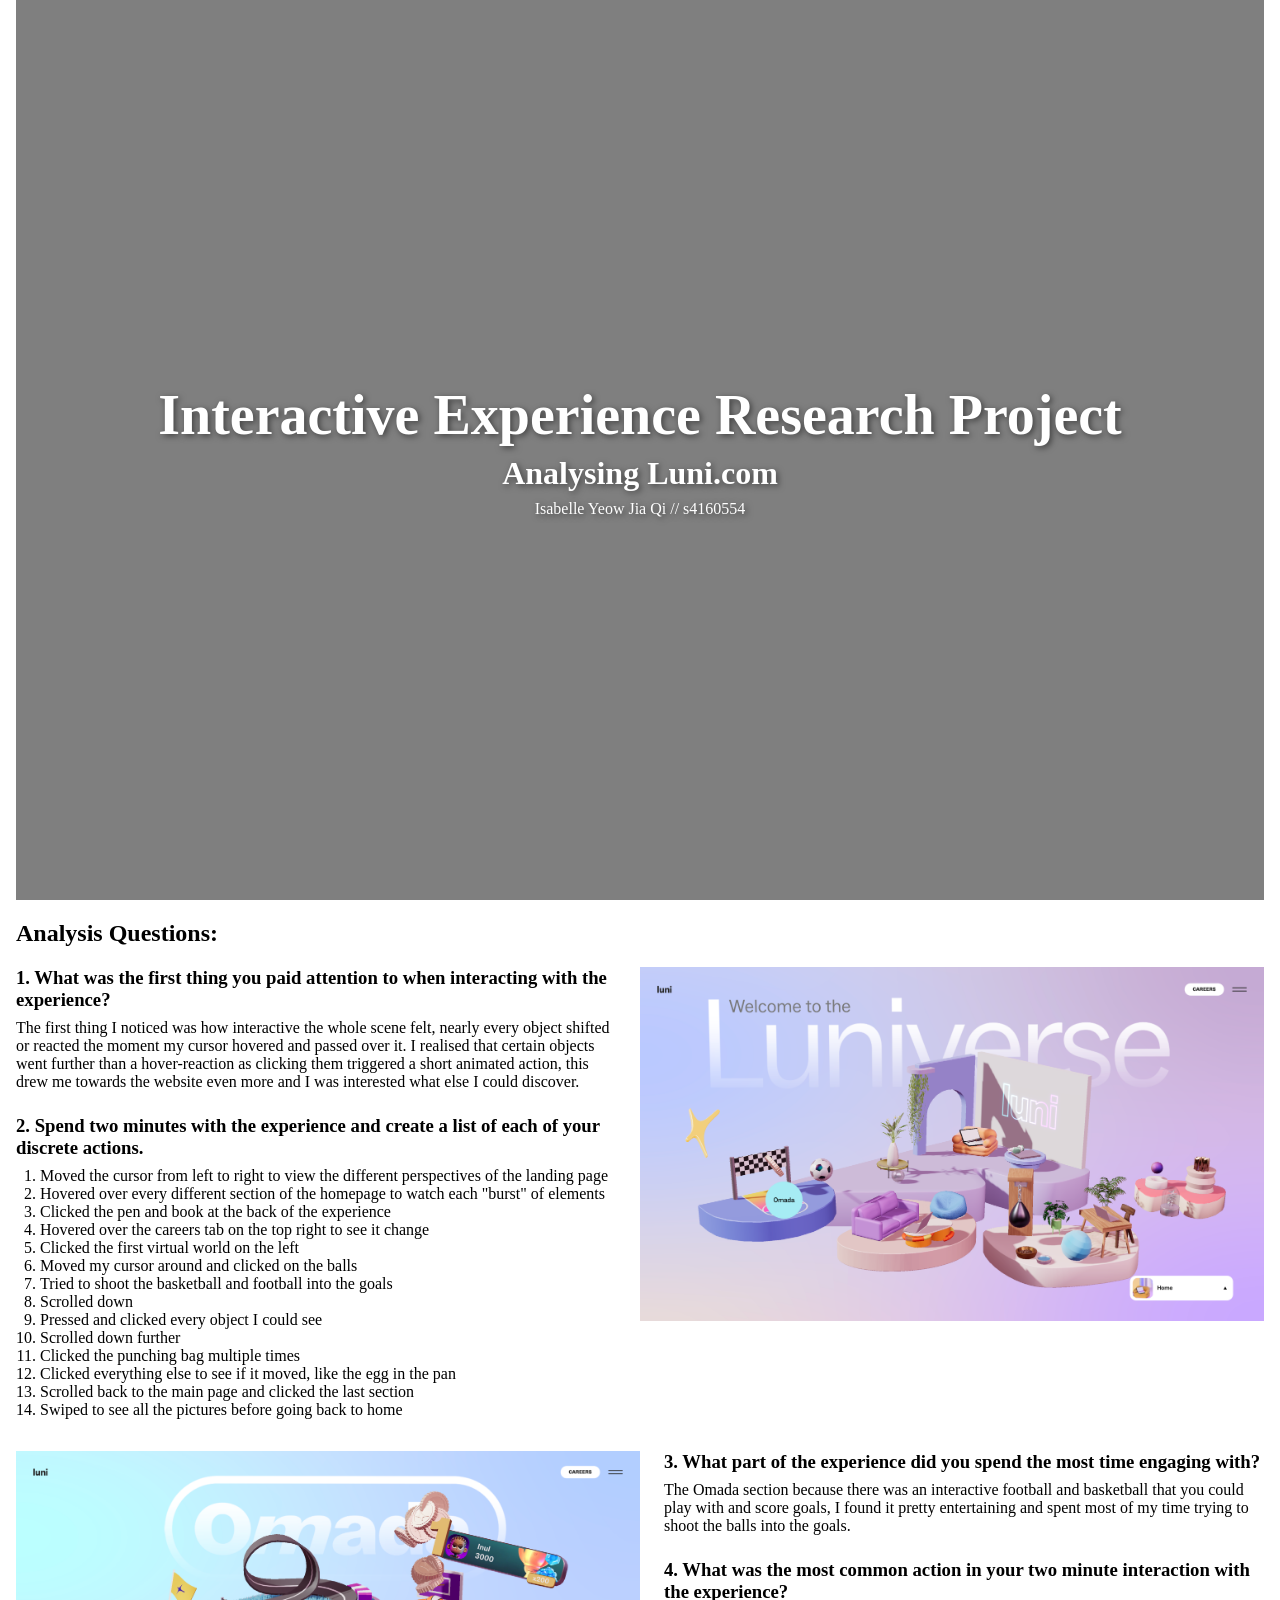
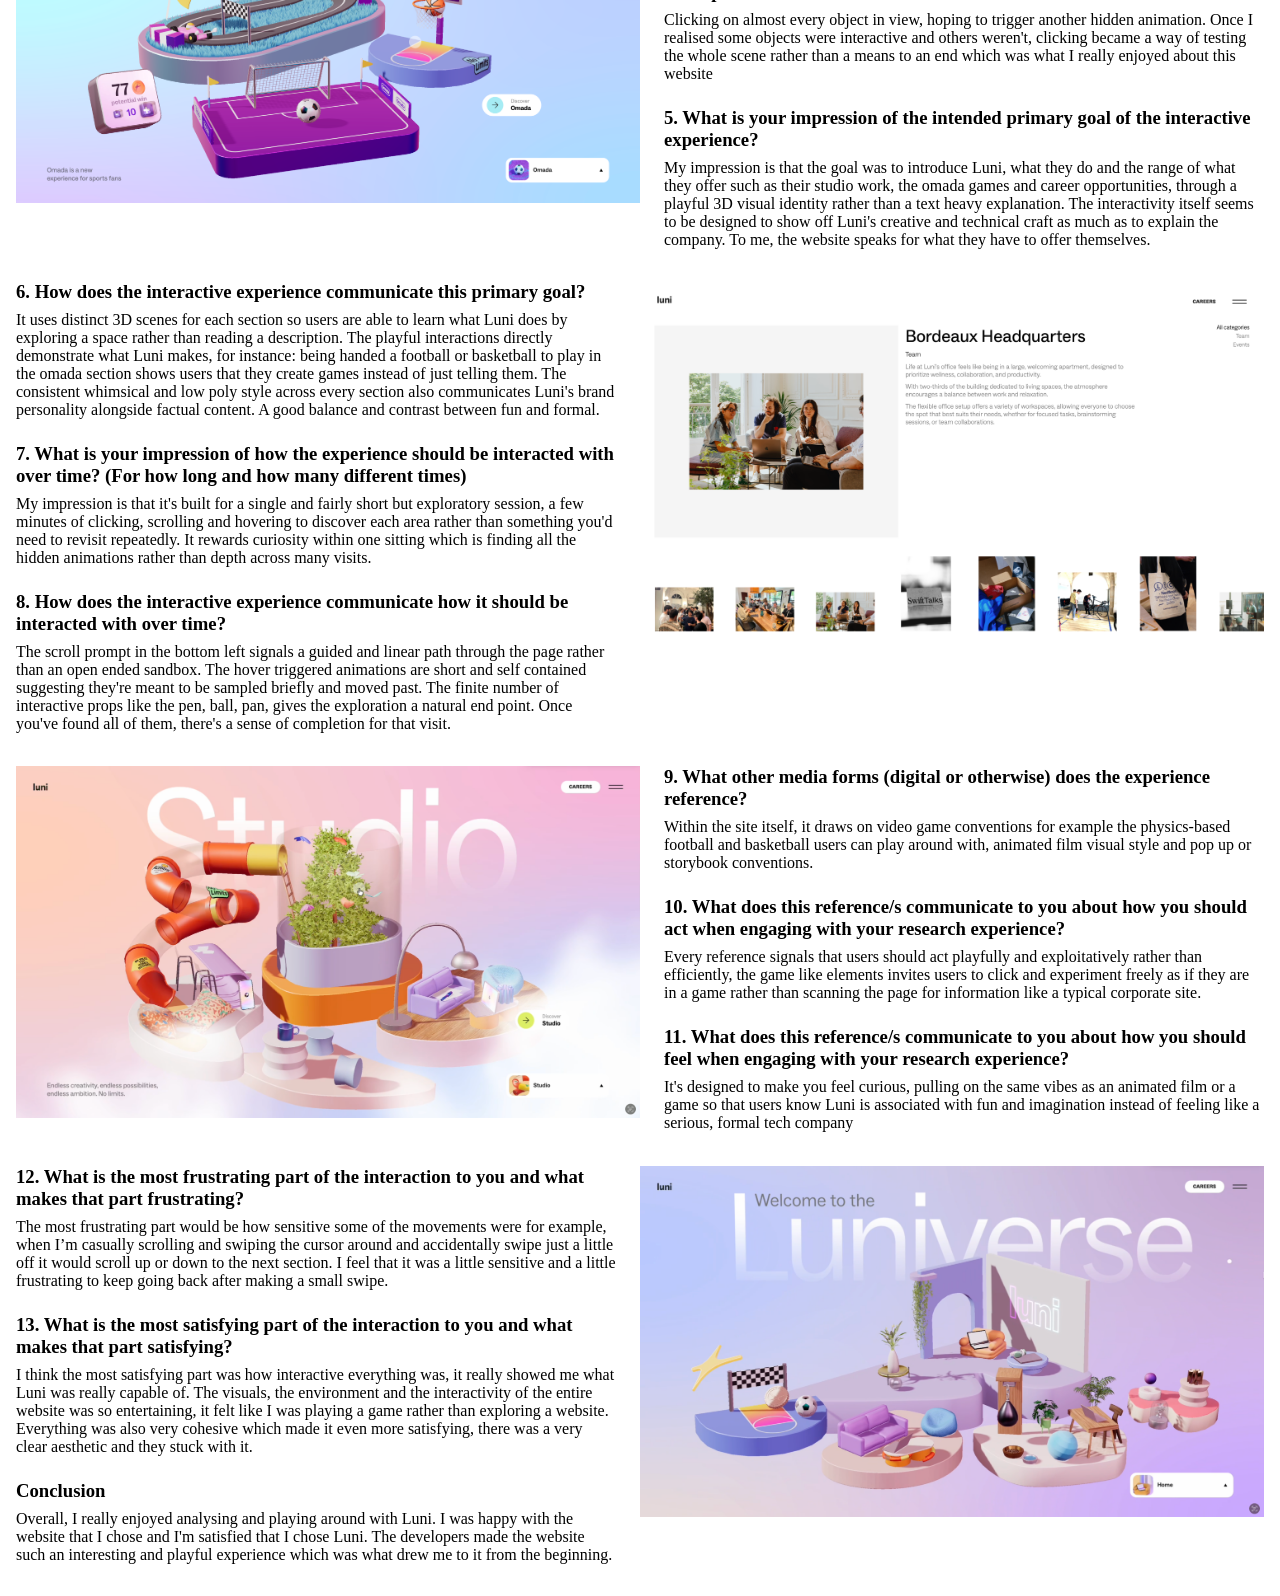
==== commit 1a0b8a3b: "attributions" ====
--- a/index.html
+++ b/index.html
@@ -1,3 +1,4 @@
+<!-- AI assistance disclosure: Claude (Anthropic) was used to help troubleshoot debug layout issues. -->
 <!DOCTYPE html>
 <html lang="en">
 
@@ -7,13 +8,7 @@
 <title>Interactive Media</title>
 <link rel="stylesheet" href="style.css">
     </head>
-    <!--i linked the html file to my style to adjust everything-->
-    <style>
-            body {
-                font-family: Arial, Helvetica, sans-serif;
-                }
-    </style>
- <!--i chose this font because i wanted something easy quick and easy to read-->
+    <!--i linked the html file to my style to adjust the design and style of everything-->
     </head>
       <body>
 
@@ -34,7 +29,9 @@
  <h2>Analysis Questions:</h2>
  <div class="all-questions">
 
-     <div class="question-group">
+<!--it took a bit of time to try to figure out how to format everything as shown in the final result, there was a lot of going back and forth with it-->
+     
+    <div class="question-group">
         <div class="questions-column">
             <div class="question-text">
                 <h3>1. What was the first thing you paid attention to when interacting with the experience?</h3>
@@ -146,7 +143,8 @@
         </div>    
 
     <!--editing the images and writing up my conclusion and the last few questions left. going into proofread everything before submitting. as of right now, everything's looking pretty good and neat which is what i want to go for, easy to read yet aesthetically pleasing-->
-        <!--write short comments here-->
-        <!--== write long comments here ==-->
+        
     </body>
 </html>
+
+<!---->
